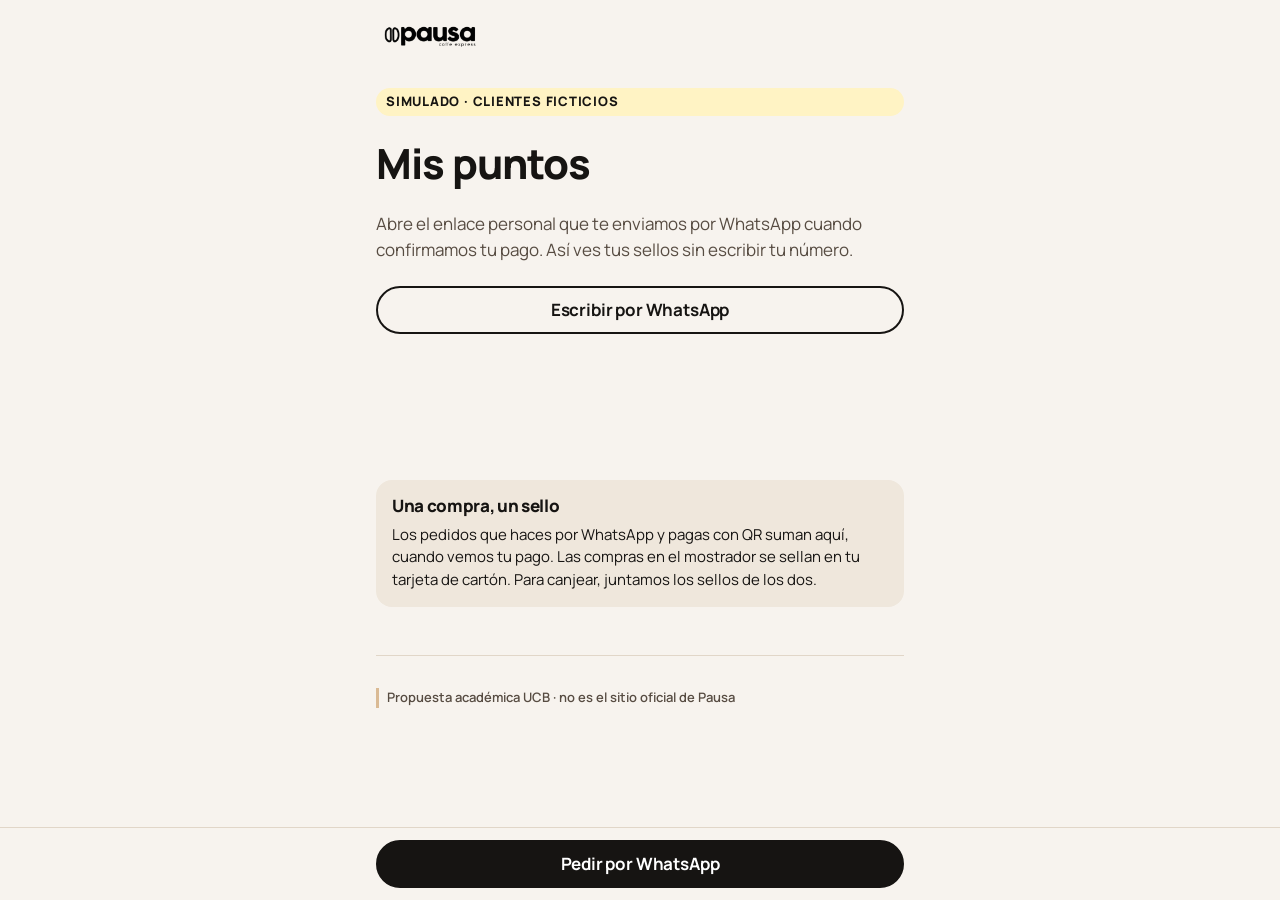
==== puntos.html @ 0d66922c "Add files via upload" ====
<!doctype html>
<html lang="es-BO">
<head>
<meta charset="utf-8">
<meta name="viewport" content="width=device-width, initial-scale=1, viewport-fit=cover">
<title>Mis puntos · Pausa Coffee Express (propuesta)</title>
<meta name="robots" content="noindex">
<meta name="referrer" content="no-referrer">
<meta name="theme-color" content="#F7F3EE">
<link rel="manifest" href="manifest.webmanifest">
<link rel="icon" href="assets/icons/favicon-48.png" sizes="48x48">
<link rel="apple-touch-icon" href="assets/icons/apple-touch-icon.png">
<link rel="preload" href="assets/fonts/manrope-latin-wght.woff2" as="font" type="font/woff2" crossorigin>
<link rel="stylesheet" href="assets/css/base.css">
<style>
  .header { display: flex; align-items: center; justify-content: space-between; padding: var(--s3) 0; }
  .header img { width: 112px; height: auto; }
  .header a { font-weight: 700; font-size: var(--fs-sm); min-height: var(--tap); display: inline-flex; align-items: center; }
  .panel { min-height: 360px; display: grid; gap: var(--s5); align-content: start; padding-top: var(--s4); }
  .count { display: flex; align-items: baseline; gap: var(--s2); }
  .count__n { font-size: 4.5rem; font-weight: 800; line-height: 1; letter-spacing: -0.04em; }
  .count__of { font-size: var(--fs-lg); font-weight: 700; color: var(--ink-2); }
  .stamps { list-style: none; margin: 0; padding: 0; display: grid; grid-template-columns: repeat(5, 1fr); gap: var(--s3); max-width: 340px; }
  .stamps li { aspect-ratio: 1; border-radius: 50%; border: 2px dashed var(--sand); background: #fff; display: grid; place-items: center; }
  .stamps li.on { border: 2px solid var(--ink); background: var(--ink); }
  .stamps li.on svg { width: 55%; height: 55%; color: #fff; }
  .rule { background: var(--cream); border-radius: var(--radius); padding: var(--s4); display: grid; gap: var(--s2); }
  .sim { display: inline-block; font-size: var(--fs-xs); font-weight: 800; letter-spacing: .06em; text-transform: uppercase; background: #FFF3C4; color: var(--ink); padding: 4px 10px; border-radius: 999px; }
</style>
</head>
<body class="has-bar">
<div class="wrap">
  <header class="header">
    <a href="./" aria-label="Ir a la página de Pausa Coffee Express"><img src="assets/img/logo-negro-360.webp" width="360" height="98" alt="Pausa Coffee Express"></a>
  </header>

  <main class="panel" id="panel" aria-live="polite">
    <span class="sim" id="sim">Consulta de puntos · demostración</span>
    <h1>Mis puntos</h1>
    <p class="muted">Cargando tus sellos…</p>
  </main>

  <section class="section" aria-labelledby="h-regla">
    <div class="rule">
      <h2 id="h-regla" class="small" style="font-size:var(--fs-md)">Una compra, un sello</h2>
      <p class="small">Los pedidos que haces por WhatsApp y pagas con QR suman aquí, cuando vemos tu pago. Las compras en el mostrador se sellan en tu tarjeta de cartón. Para canjear, juntamos los sellos de los dos.</p>
    </div>
  </section>

  <footer class="footer">
    <p class="note-propuesta">Propuesta académica UCB · no es el sitio oficial de Pausa</p>
  </footer>
</div>

<div class="bottom-bar">
  <a class="btn btn--primary btn--block" data-wa="web" href="#" target="_blank">Pedir por WhatsApp</a>
</div>

<script src="assets/js/config.js" defer></script>
<script src="assets/js/main.js" defer></script>
<script src="assets/js/puntos.js" defer></script>
</body>
</html>
---- assets/css/base.css ----
/* =========================================================
   Sistema visual · Propuesta Pausa Coffee Express (EC2 UCB)
   Paleta tomada de las fotos reales: vasos negros y blancos,
   paredes blanco cálido, fondo arena de las sesiones, kraft.
   ========================================================= */
@font-face {
  font-family: "Manrope";
  src: url("../fonts/manrope-latin-wght.woff2") format("woff2");
  font-weight: 400 800;
  font-display: swap;
}

:root {
  color-scheme: light;
  /* Neutros cálidos (base) */
  --paper: #F7F3EE;      /* blanco cálido de las paredes del local */
  --cream: #EFE7DC;      /* superficie de tarjetas */
  --sand: #DABA94;       /* arena de las sesiones de fotos: solo superficies, nunca texto */
  --line: #E1D6C8;       /* bordes suaves */
  /* Texto y contraste */
  --ink: #161412;        /* negro de los vasos y del logo */
  --ink-2: #574C42;      /* texto secundario (marrón café oscuro) */
  --on-ink: #FFFFFF;
  /* Acentos pequeños (solo puntos de estado) */
  --ok: #2E7D4F;
  --closed: #A4461F;

  --font: "Manrope", system-ui, -apple-system, "Segoe UI", Roboto, Arial, sans-serif;
  --fs-xs: 0.8125rem;   /* 13 */
  --fs-sm: 0.9375rem;   /* 15 */
  --fs-md: 1.0625rem;   /* 17 */
  --fs-lg: 1.375rem;    /* 22 */
  --fs-xl: clamp(1.9rem, 7.4vw, 2.6rem);

  --s1: 4px; --s2: 8px; --s3: 12px; --s4: 16px; --s5: 24px; --s6: 32px; --s7: 48px; --s8: 64px;
  --radius: 16px;
  --radius-sm: 10px;
  --tap: 48px;           /* objetivo táctil mínimo (~1 cm) */
  --max: 560px;
  --bar-h: 76px;
}

*, *::before, *::after { box-sizing: border-box; }
html { -webkit-text-size-adjust: 100%; }
body {
  margin: 0;
  background: var(--paper);
  color: var(--ink);
  font-family: var(--font);
  font-size: var(--fs-md);
  line-height: 1.5;
  -webkit-font-smoothing: antialiased;
}
img { display: block; max-width: 100%; height: auto; }
a { color: inherit; }
h1, h2, h3 { margin: 0; line-height: 1.15; letter-spacing: -0.02em; }
h1 { font-size: var(--fs-xl); font-weight: 800; }
h2 { font-size: var(--fs-lg); font-weight: 800; }
h3 { font-size: var(--fs-md); font-weight: 700; letter-spacing: -0.01em; }
p { margin: 0; }
:focus-visible { outline: 3px solid var(--ink); outline-offset: 3px; }

.wrap { max-width: var(--max); margin: 0 auto; padding: 0 var(--s4); }
.muted { color: var(--ink-2); }
.small { font-size: var(--fs-sm); }
.xsmall { font-size: var(--fs-xs); }
.visually-hidden { position: absolute; width: 1px; height: 1px; overflow: hidden; clip: rect(0 0 0 0); white-space: nowrap; }

/* ---------- Botones ---------- */
.btn {
  display: inline-flex; align-items: center; justify-content: center; gap: var(--s2);
  min-height: var(--tap); padding: 0 var(--s5);
  border-radius: 999px; border: 2px solid var(--ink);
  font: 700 var(--fs-md)/1.2 var(--font); text-decoration: none; letter-spacing: -0.01em; text-align: center;
  cursor: pointer; -webkit-tap-highlight-color: transparent;
  transition: transform .08s ease;
}
.btn:active { transform: scale(.98); }
.btn--primary { background: var(--ink); color: var(--on-ink); }
.btn--secondary { background: transparent; color: var(--ink); }
.btn--block { display: flex; width: 100%; }
.btn svg { width: 22px; height: 22px; flex: none; }

.link-arrow {
  display: inline-flex; align-items: center; gap: var(--s1);
  min-height: var(--tap); font-weight: 700; color: var(--ink);
  text-decoration: underline; text-underline-offset: 4px; text-decoration-thickness: 2px;
}

/* ---------- Barra fija inferior (CTA al alcance del pulgar) ---------- */
.bottom-bar {
  position: fixed; left: 0; right: 0; bottom: 0; z-index: 10;
  padding: var(--s3) var(--s4) calc(var(--s3) + env(safe-area-inset-bottom));
  background: rgba(247, 243, 238, .96);
  border-top: 1px solid var(--line);
}
.bottom-bar .btn { max-width: calc(var(--max) - 2 * var(--s4)); margin: 0 auto; }
.has-bar { padding-bottom: calc(var(--bar-h) + env(safe-area-inset-bottom)); }

/* ---------- Estado abierto/cerrado ---------- */
.status {
  display: inline-flex; align-items: center; gap: var(--s2);
  min-height: 32px; padding: 0 var(--s3);
  background: var(--cream); border-radius: 999px;
  font-size: var(--fs-sm); font-weight: 700; color: var(--ink);
}
.status::before { content: ""; width: 9px; height: 9px; border-radius: 50%; background: var(--ink-2); }
.status[data-open="true"]::before { background: var(--ok); }
.status[data-open="false"]::before { background: var(--closed); }

/* ---------- Nota de propuesta académica ---------- */
.note-propuesta {
  font-size: var(--fs-xs); color: var(--ink-2); font-weight: 600;
  border-left: 3px solid var(--sand); padding-left: var(--s2);
}

/* ---------- Secciones ---------- */
.section { padding: var(--s7) 0 0; }
.section__head { display: grid; gap: var(--s2); margin-bottom: var(--s5); }
.eyebrow { font-size: var(--fs-xs); font-weight: 800; letter-spacing: .08em; text-transform: uppercase; color: var(--ink-2); }

/* ---------- Tarjeta genérica ---------- */
.card {
  background: #fff; border: 1px solid var(--line); border-radius: var(--radius);
  overflow: hidden;
}
.card__body { padding: var(--s4); display: grid; gap: var(--s3); }

/* Tarjeta de categoría (menú) */
.card-cat { display: grid; grid-template-columns: 108px 1fr; }
.card-cat img { width: 108px; height: 100%; min-height: 150px; object-fit: cover; }
.card-cat .card__body { align-content: center; padding: var(--s3) var(--s3) var(--s3) var(--s4); }
.card-cat .btn { padding: 0 var(--s3); font-size: var(--fs-sm); white-space: nowrap; justify-self: start; }

/* Bloque de local */
.card-local img.cover { width: 100%; aspect-ratio: 16 / 10; object-fit: cover; }
.card-local dl { margin: 0; display: grid; gap: var(--s1); font-size: var(--fs-sm); }
.card-local dt { font-weight: 700; }
.card-local dd { margin: 0 0 var(--s2); color: var(--ink-2); }
.tag {
  display: inline-block; font-size: var(--fs-xs); font-weight: 800;
  background: var(--ink); color: var(--on-ink); border-radius: 999px; padding: 3px 10px;
}
.tag--light { background: var(--cream); color: var(--ink); }

/* Pasos */
.steps { list-style: none; margin: 0; padding: 0; display: grid; gap: var(--s3); }
.step {
  display: grid; grid-template-columns: 52px 1fr; gap: var(--s3); align-items: start;
  background: #fff; border: 1px solid var(--line); border-radius: var(--radius); padding: var(--s4);
}
.step__icon {
  width: 52px; height: 52px; border-radius: 14px; background: var(--cream);
  display: grid; place-items: center;
}
.step__icon svg { width: 28px; height: 28px; }
.step__num { font-size: var(--fs-xs); font-weight: 800; color: var(--ink-2); }
.step__media { grid-column: 1 / -1; border-radius: var(--radius-sm); overflow: hidden; }
.step__media img { width: 100%; aspect-ratio: 16 / 9; object-fit: cover; }

/* Reseñas */
.rating { display: flex; align-items: baseline; gap: var(--s2); flex-wrap: wrap; }
.rating__num { font-size: 2.5rem; font-weight: 800; letter-spacing: -0.03em; }
.review { margin: 0; background: #fff; border: 1px solid var(--line); border-radius: var(--radius); padding: var(--s4); display: grid; gap: var(--s2); }
.review blockquote { margin: 0; font-size: var(--fs-md); }
.review cite { font-style: normal; font-weight: 700; font-size: var(--fs-sm); }

/* Pie */
.footer { margin-top: var(--s7); padding: var(--s6) 0 var(--s5); border-top: 1px solid var(--line); display: grid; gap: var(--s4); }
.footer ul { list-style: none; margin: 0; padding: 0; display: grid; gap: var(--s1); }
.footer a { display: inline-flex; align-items: center; min-height: 44px; font-weight: 700; }

/* Marcador editable de dato pendiente: visible e identificable */
.pendiente { background: #FFF3C4; color: var(--ink); border-radius: 4px; padding: 0 4px; font-weight: 700; }

@media (prefers-reduced-motion: reduce) { * { transition: none !important; scroll-behavior: auto !important; } }
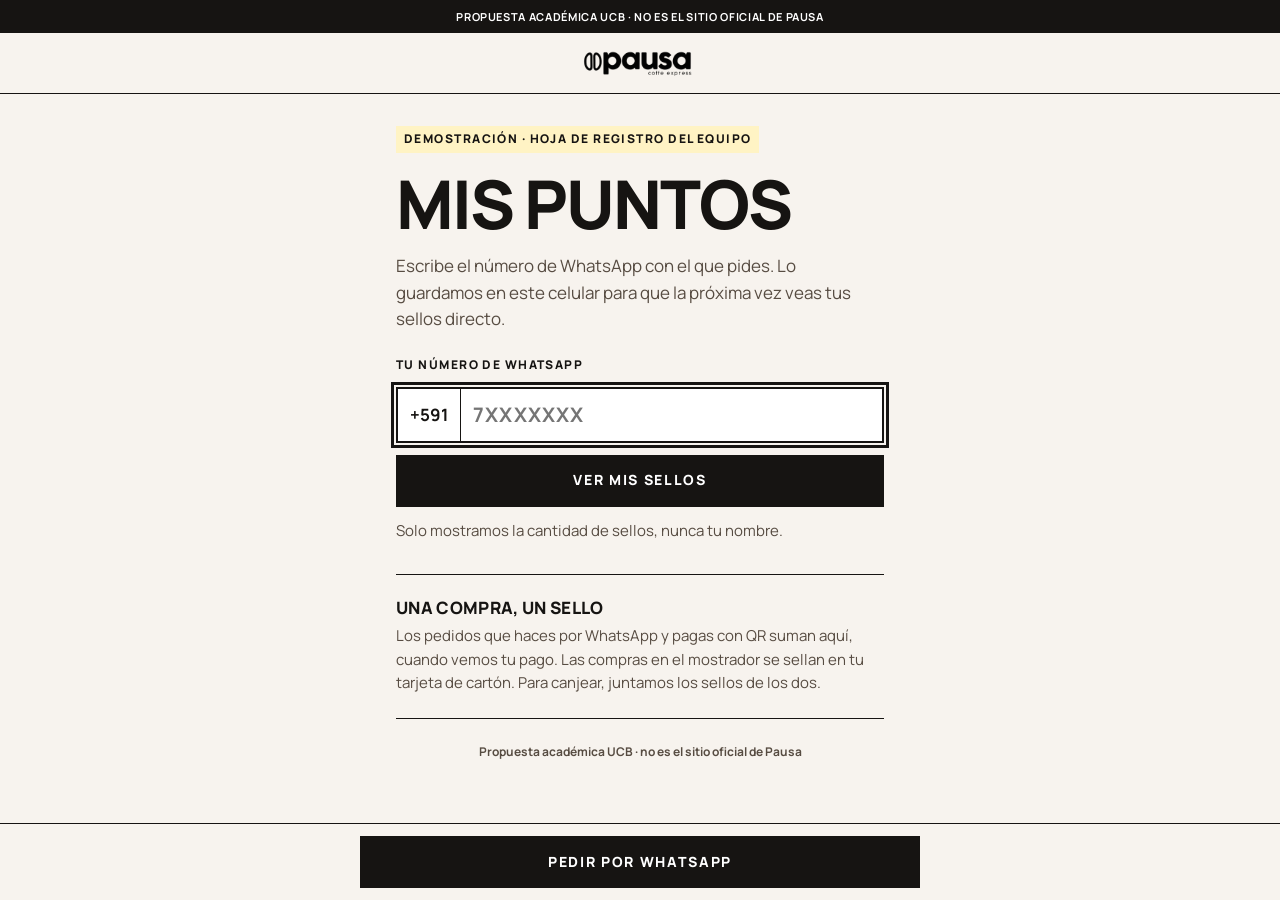
==== commit b0f73673: "Add files via upload" ====
--- a/puntos.html
+++ b/puntos.html
@@ -6,50 +6,67 @@
 <title>Mis puntos · Pausa Coffee Express (propuesta)</title>
 <meta name="robots" content="noindex">
 <meta name="referrer" content="no-referrer">
-<meta name="theme-color" content="#F7F3EE">
+<meta name="theme-color" content="#161412">
 <link rel="manifest" href="manifest.webmanifest">
 <link rel="icon" href="assets/icons/favicon-48.png" sizes="48x48">
 <link rel="apple-touch-icon" href="assets/icons/apple-touch-icon.png">
 <link rel="preload" href="assets/fonts/manrope-latin-wght.woff2" as="font" type="font/woff2" crossorigin>
 <link rel="stylesheet" href="assets/css/base.css">
 <style>
-  .header { display: flex; align-items: center; justify-content: space-between; padding: var(--s3) 0; }
-  .header img { width: 112px; height: auto; }
-  .header a { font-weight: 700; font-size: var(--fs-sm); min-height: var(--tap); display: inline-flex; align-items: center; }
-  .panel { min-height: 360px; display: grid; gap: var(--s5); align-content: start; padding-top: var(--s4); }
-  .count { display: flex; align-items: baseline; gap: var(--s2); }
-  .count__n { font-size: 4.5rem; font-weight: 800; line-height: 1; letter-spacing: -0.04em; }
-  .count__of { font-size: var(--fs-lg); font-weight: 700; color: var(--ink-2); }
+  .announce { margin: 0; background: var(--ink); color: var(--on-ink); text-align: center; padding: 8px var(--s3); font-size: 11px; font-weight: 700; letter-spacing: 0.06em; text-transform: uppercase; }
+  .masthead { border-bottom: 1px solid var(--ink); }
+  .masthead .wrap { display: flex; justify-content: center; align-items: center; min-height: 60px; }
+  .masthead img { width: 132px; height: auto; }
+  .page { max-width: 520px; margin: 0 auto; padding: var(--s6) var(--s4) var(--s5); }
+  .panel { min-height: 300px; display: grid; gap: var(--s4); align-content: start; }
+  .sim { justify-self: start; font-size: var(--fs-xs); font-weight: 800; letter-spacing: var(--track); text-transform: uppercase; background: #FFF3C4; color: var(--ink); padding: 4px 8px; }
+
+  /* Buscador por número */
+  .lookup { display: grid; gap: var(--s3); margin-top: var(--s2); }
+  .lookup label { font-size: var(--fs-xs); font-weight: 800; letter-spacing: var(--track); text-transform: uppercase; }
+  .field { display: grid; grid-template-columns: auto 1fr; border: 2px solid var(--ink); background: #fff; }
+  .field span { display: grid; place-items: center; padding: 0 var(--s3); font-weight: 700; border-right: 1px solid var(--ink); }
+  .field input { min-height: var(--tap); border: 0; padding: 0 var(--s3); font: 700 1.25rem/1 var(--font); letter-spacing: 0.06em; color: var(--ink); background: transparent; width: 100%; }
+  .field input:focus { outline: none; }
+  .field:focus-within { outline: 3px solid var(--ink); outline-offset: 2px; }
+  .hint { font-size: var(--fs-sm); color: var(--ink-2); }
+  .error { font-size: var(--fs-sm); color: var(--closed); font-weight: 700; }
+
+  /* Resultado */
+  .who { display: flex; flex-wrap: wrap; align-items: center; gap: var(--s2) var(--s4); font-size: var(--fs-sm); color: var(--ink-2); }
+  .who button { background: none; border: 0; padding: 0; min-height: 44px; font: 800 0.8125rem/1 var(--font); letter-spacing: var(--track); text-transform: uppercase; color: var(--ink); text-decoration: underline; text-underline-offset: 5px; cursor: pointer; }
+  .count { display: flex; align-items: baseline; gap: var(--s2); border-top: 1px solid var(--ink); padding-top: var(--s4); }
+  .count__n { font-size: 5rem; font-weight: 800; line-height: 1; letter-spacing: -0.05em; }
+  .count__of { font-size: var(--fs-md); font-weight: 800; letter-spacing: var(--track); text-transform: uppercase; color: var(--ink-2); }
   .stamps { list-style: none; margin: 0; padding: 0; display: grid; grid-template-columns: repeat(5, 1fr); gap: var(--s3); max-width: 340px; }
   .stamps li { aspect-ratio: 1; border-radius: 50%; border: 2px dashed var(--sand); background: #fff; display: grid; place-items: center; }
   .stamps li.on { border: 2px solid var(--ink); background: var(--ink); }
   .stamps li.on svg { width: 55%; height: 55%; color: #fff; }
-  .rule { background: var(--cream); border-radius: var(--radius); padding: var(--s4); display: grid; gap: var(--s2); }
-  .sim { display: inline-block; font-size: var(--fs-xs); font-weight: 800; letter-spacing: .06em; text-transform: uppercase; background: #FFF3C4; color: var(--ink); padding: 4px 10px; border-radius: 999px; }
+
+  .rule-box { margin-top: var(--s6); border-top: 1px solid var(--ink); border-bottom: 1px solid var(--ink); padding: var(--s5) 0; display: grid; gap: var(--s2); }
+  .rule-box h2 { font-size: var(--fs-md); letter-spacing: 0.02em; }
+  .foot-note { padding: var(--s5) 0; text-align: center; }
 </style>
 </head>
 <body class="has-bar">
-<div class="wrap">
-  <header class="header">
-    <a href="./" aria-label="Ir a la página de Pausa Coffee Express"><img src="assets/img/logo-negro-360.webp" width="360" height="98" alt="Pausa Coffee Express"></a>
-  </header>
+<p class="announce">Propuesta académica UCB · no es el sitio oficial de Pausa</p>
+<header class="masthead">
+  <div class="wrap"><a href="./" aria-label="Ir a la página de Pausa Coffee Express"><img src="assets/img/logo-negro-360.webp" width="360" height="98" alt="Pausa Coffee Express"></a></div>
+</header>
 
+<div class="page">
   <main class="panel" id="panel" aria-live="polite">
     <span class="sim" id="sim">Consulta de puntos · demostración</span>
     <h1>Mis puntos</h1>
-    <p class="muted">Cargando tus sellos…</p>
+    <p class="muted">Cargando…</p>
   </main>
 
-  <section class="section" aria-labelledby="h-regla">
-    <div class="rule">
-      <h2 id="h-regla" class="small" style="font-size:var(--fs-md)">Una compra, un sello</h2>
-      <p class="small">Los pedidos que haces por WhatsApp y pagas con QR suman aquí, cuando vemos tu pago. Las compras en el mostrador se sellan en tu tarjeta de cartón. Para canjear, juntamos los sellos de los dos.</p>
-    </div>
+  <section class="rule-box" aria-labelledby="h-regla">
+    <h2 id="h-regla">Una compra, un sello</h2>
+    <p class="small muted">Los pedidos que haces por WhatsApp y pagas con QR suman aquí, cuando vemos tu pago. Las compras en el mostrador se sellan en tu tarjeta de cartón. Para canjear, juntamos los sellos de los dos.</p>
   </section>
 
-  <footer class="footer">
-    <p class="note-propuesta">Propuesta académica UCB · no es el sitio oficial de Pausa</p>
-  </footer>
+  <p class="note-propuesta foot-note">Propuesta académica UCB · no es el sitio oficial de Pausa</p>
 </div>
 
 <div class="bottom-bar">
--- a/assets/css/base.css
+++ b/assets/css/base.css
@@ -2,6 +2,8 @@
    Sistema visual · Propuesta Pausa Coffee Express (EC2 UCB)
    Paleta tomada de las fotos reales: vasos negros y blancos,
    paredes blanco cálido, fondo arena de las sesiones, kraft.
+   Lenguaje editorial: ángulos rectos, líneas finas, títulos en
+   mayúsculas, fotos a todo el ancho. Sin sombras ni píldoras.
    ========================================================= */
 @font-face {
   font-family: "Manrope";
@@ -14,9 +16,9 @@
   color-scheme: light;
   /* Neutros cálidos (base) */
   --paper: #F7F3EE;      /* blanco cálido de las paredes del local */
-  --cream: #EFE7DC;      /* superficie de tarjetas */
-  --sand: #DABA94;       /* arena de las sesiones de fotos: solo superficies, nunca texto */
-  --line: #E1D6C8;       /* bordes suaves */
+  --cream: #EFE7DC;      /* superficies y bandas */
+  --sand: #DABA94;       /* arena de las sesiones: solo superficies y filetes, nunca texto */
+  --line: #E1D6C8;       /* filetes suaves */
   /* Texto y contraste */
   --ink: #161412;        /* negro de los vasos y del logo */
   --ink-2: #574C42;      /* texto secundario (marrón café oscuro) */
@@ -26,18 +28,18 @@
   --closed: #A4461F;
 
   --font: "Manrope", system-ui, -apple-system, "Segoe UI", Roboto, Arial, sans-serif;
-  --fs-xs: 0.8125rem;   /* 13 */
+  --fs-xs: 0.75rem;     /* 12 */
   --fs-sm: 0.9375rem;   /* 15 */
   --fs-md: 1.0625rem;   /* 17 */
-  --fs-lg: 1.375rem;    /* 22 */
-  --fs-xl: clamp(1.9rem, 7.4vw, 2.6rem);
+  --fs-lg: clamp(1.6rem, 6vw, 2.4rem);
+  --fs-xl: clamp(2.3rem, 10vw, 4.2rem);
+  --track: 0.12em;      /* espaciado de etiquetas en mayúsculas */
 
-  --s1: 4px; --s2: 8px; --s3: 12px; --s4: 16px; --s5: 24px; --s6: 32px; --s7: 48px; --s8: 64px;
-  --radius: 16px;
-  --radius-sm: 10px;
-  --tap: 48px;           /* objetivo táctil mínimo (~1 cm) */
-  --max: 560px;
-  --bar-h: 76px;
+  --s1: 4px; --s2: 8px; --s3: 12px; --s4: 16px; --s5: 24px; --s6: 32px; --s7: 56px; --s8: 88px;
+  --radius: 0;
+  --tap: 52px;           /* objetivo táctil mínimo (~1 cm) */
+  --max: 1160px;
+  --bar-h: 80px;
 }
 
 *, *::before, *::after { box-sizing: border-box; }
@@ -48,129 +50,94 @@
   color: var(--ink);
   font-family: var(--font);
   font-size: var(--fs-md);
-  line-height: 1.5;
+  line-height: 1.55;
   -webkit-font-smoothing: antialiased;
 }
 img { display: block; max-width: 100%; height: auto; }
 a { color: inherit; }
-h1, h2, h3 { margin: 0; line-height: 1.15; letter-spacing: -0.02em; }
-h1 { font-size: var(--fs-xl); font-weight: 800; }
-h2 { font-size: var(--fs-lg); font-weight: 800; }
-h3 { font-size: var(--fs-md); font-weight: 700; letter-spacing: -0.01em; }
+h1, h2, h3 { margin: 0; line-height: 1.02; }
+h1 { font-size: var(--fs-xl); font-weight: 800; letter-spacing: -0.03em; text-transform: uppercase; }
+h2 { font-size: var(--fs-lg); font-weight: 800; letter-spacing: -0.02em; text-transform: uppercase; }
+h3 { font-size: var(--fs-md); font-weight: 800; letter-spacing: 0.02em; text-transform: uppercase; line-height: 1.2; }
 p { margin: 0; }
 :focus-visible { outline: 3px solid var(--ink); outline-offset: 3px; }
 
 .wrap { max-width: var(--max); margin: 0 auto; padding: 0 var(--s4); }
+@media (min-width: 900px) { .wrap { padding: 0 var(--s6); } }
 .muted { color: var(--ink-2); }
 .small { font-size: var(--fs-sm); }
 .xsmall { font-size: var(--fs-xs); }
 .visually-hidden { position: absolute; width: 1px; height: 1px; overflow: hidden; clip: rect(0 0 0 0); white-space: nowrap; }
+.grid { display: grid; gap: var(--s3); }
 
-/* ---------- Botones ---------- */
+/* Etiqueta en mayúsculas (kicker) */
+.eyebrow { font-size: var(--fs-xs); font-weight: 800; letter-spacing: var(--track); text-transform: uppercase; color: var(--ink-2); }
+
+/* ---------- Botones: rectos, en mayúsculas ---------- */
 .btn {
   display: inline-flex; align-items: center; justify-content: center; gap: var(--s2);
   min-height: var(--tap); padding: 0 var(--s5);
-  border-radius: 999px; border: 2px solid var(--ink);
-  font: 700 var(--fs-md)/1.2 var(--font); text-decoration: none; letter-spacing: -0.01em; text-align: center;
+  border-radius: 0; border: 2px solid var(--ink);
+  font: 800 0.875rem/1.2 var(--font); letter-spacing: var(--track); text-transform: uppercase;
+  text-decoration: none; text-align: center;
   cursor: pointer; -webkit-tap-highlight-color: transparent;
-  transition: transform .08s ease;
+  transition: background-color .15s ease, color .15s ease;
 }
-.btn:active { transform: scale(.98); }
 .btn--primary { background: var(--ink); color: var(--on-ink); }
 .btn--secondary { background: transparent; color: var(--ink); }
+@media (hover: hover) {
+  .btn--secondary:hover { background: var(--ink); color: var(--on-ink); }
+  .btn--primary:hover { background: transparent; color: var(--ink); }
+}
 .btn--block { display: flex; width: 100%; }
-.btn svg { width: 22px; height: 22px; flex: none; }
+.btn svg { width: 20px; height: 20px; flex: none; }
 
+/* Enlace subrayado en mayúsculas */
 .link-arrow {
-  display: inline-flex; align-items: center; gap: var(--s1);
-  min-height: var(--tap); font-weight: 700; color: var(--ink);
-  text-decoration: underline; text-underline-offset: 4px; text-decoration-thickness: 2px;
+  display: inline-flex; align-items: center; gap: var(--s2);
+  min-height: 44px; font-size: 0.875rem; font-weight: 800; letter-spacing: var(--track); text-transform: uppercase;
+  color: var(--ink); text-decoration: underline; text-underline-offset: 6px; text-decoration-thickness: 2px;
 }
 
 /* ---------- Barra fija inferior (CTA al alcance del pulgar) ---------- */
 .bottom-bar {
   position: fixed; left: 0; right: 0; bottom: 0; z-index: 10;
   padding: var(--s3) var(--s4) calc(var(--s3) + env(safe-area-inset-bottom));
-  background: rgba(247, 243, 238, .96);
-  border-top: 1px solid var(--line);
+  background: var(--paper);
+  border-top: 1px solid var(--ink);
 }
-.bottom-bar .btn { max-width: calc(var(--max) - 2 * var(--s4)); margin: 0 auto; }
+.bottom-bar .btn { max-width: 560px; margin: 0 auto; }
 .has-bar { padding-bottom: calc(var(--bar-h) + env(safe-area-inset-bottom)); }
 
 /* ---------- Estado abierto/cerrado ---------- */
 .status {
   display: inline-flex; align-items: center; gap: var(--s2);
-  min-height: 32px; padding: 0 var(--s3);
-  background: var(--cream); border-radius: 999px;
-  font-size: var(--fs-sm); font-weight: 700; color: var(--ink);
+  font-size: var(--fs-xs); font-weight: 800; letter-spacing: var(--track); text-transform: uppercase; color: var(--ink);
 }
-.status::before { content: ""; width: 9px; height: 9px; border-radius: 50%; background: var(--ink-2); }
+.status::before { content: ""; width: 8px; height: 8px; border-radius: 50%; background: var(--ink-2); flex: none; }
 .status[data-open="true"]::before { background: var(--ok); }
 .status[data-open="false"]::before { background: var(--closed); }
 
 /* ---------- Nota de propuesta académica ---------- */
-.note-propuesta {
-  font-size: var(--fs-xs); color: var(--ink-2); font-weight: 600;
-  border-left: 3px solid var(--sand); padding-left: var(--s2);
+.note-propuesta { font-size: var(--fs-xs); color: var(--ink-2); font-weight: 700; }
+
+/* ---------- Secciones y filetes ---------- */
+.section { padding: var(--s7) 0 0; }
+.hr { border: 0; border-top: 1px solid var(--ink); margin: 0; }
+.card { background: transparent; border: 1px solid var(--ink); }
+.card__body { padding: var(--s4); display: grid; gap: var(--s3); }
+.tag {
+  display: inline-block; font-size: var(--fs-xs); font-weight: 800; letter-spacing: var(--track); text-transform: uppercase;
+  background: var(--ink); color: var(--on-ink); padding: 4px 8px;
 }
+.tag--light { background: transparent; color: var(--ink); border: 1px solid var(--ink); }
 
-/* ---------- Secciones ---------- */
-.section { padding: var(--s7) 0 0; }
-.section__head { display: grid; gap: var(--s2); margin-bottom: var(--s5); }
-.eyebrow { font-size: var(--fs-xs); font-weight: 800; letter-spacing: .08em; text-transform: uppercase; color: var(--ink-2); }
-
-/* ---------- Tarjeta genérica ---------- */
-.card {
-  background: #fff; border: 1px solid var(--line); border-radius: var(--radius);
-  overflow: hidden;
-}
-.card__body { padding: var(--s4); display: grid; gap: var(--s3); }
-
-/* Tarjeta de categoría (menú) */
-.card-cat { display: grid; grid-template-columns: 108px 1fr; }
-.card-cat img { width: 108px; height: 100%; min-height: 150px; object-fit: cover; }
-.card-cat .card__body { align-content: center; padding: var(--s3) var(--s3) var(--s3) var(--s4); }
-.card-cat .btn { padding: 0 var(--s3); font-size: var(--fs-sm); white-space: nowrap; justify-self: start; }
-
-/* Bloque de local */
-.card-local img.cover { width: 100%; aspect-ratio: 16 / 10; object-fit: cover; }
-.card-local dl { margin: 0; display: grid; gap: var(--s1); font-size: var(--fs-sm); }
-.card-local dt { font-weight: 700; }
-.card-local dd { margin: 0 0 var(--s2); color: var(--ink-2); }
-.tag {
-  display: inline-block; font-size: var(--fs-xs); font-weight: 800;
-  background: var(--ink); color: var(--on-ink); border-radius: 999px; padding: 3px 10px;
-}
-.tag--light { background: var(--cream); color: var(--ink); }
-
-/* Pasos */
-.steps { list-style: none; margin: 0; padding: 0; display: grid; gap: var(--s3); }
-.step {
-  display: grid; grid-template-columns: 52px 1fr; gap: var(--s3); align-items: start;
-  background: #fff; border: 1px solid var(--line); border-radius: var(--radius); padding: var(--s4);
-}
-.step__icon {
-  width: 52px; height: 52px; border-radius: 14px; background: var(--cream);
-  display: grid; place-items: center;
-}
-.step__icon svg { width: 28px; height: 28px; }
-.step__num { font-size: var(--fs-xs); font-weight: 800; color: var(--ink-2); }
-.step__media { grid-column: 1 / -1; border-radius: var(--radius-sm); overflow: hidden; }
-.step__media img { width: 100%; aspect-ratio: 16 / 9; object-fit: cover; }
-
-/* Reseñas */
-.rating { display: flex; align-items: baseline; gap: var(--s2); flex-wrap: wrap; }
-.rating__num { font-size: 2.5rem; font-weight: 800; letter-spacing: -0.03em; }
-.review { margin: 0; background: #fff; border: 1px solid var(--line); border-radius: var(--radius); padding: var(--s4); display: grid; gap: var(--s2); }
-.review blockquote { margin: 0; font-size: var(--fs-md); }
-.review cite { font-style: normal; font-weight: 700; font-size: var(--fs-sm); }
-
-/* Pie */
-.footer { margin-top: var(--s7); padding: var(--s6) 0 var(--s5); border-top: 1px solid var(--line); display: grid; gap: var(--s4); }
+/* Pie común */
+.footer { margin-top: var(--s7); padding: var(--s6) 0 var(--s5); border-top: 1px solid var(--ink); display: grid; gap: var(--s4); }
 .footer ul { list-style: none; margin: 0; padding: 0; display: grid; gap: var(--s1); }
 .footer a { display: inline-flex; align-items: center; min-height: 44px; font-weight: 700; }
 
 /* Marcador editable de dato pendiente: visible e identificable */
-.pendiente { background: #FFF3C4; color: var(--ink); border-radius: 4px; padding: 0 4px; font-weight: 700; }
+.pendiente { background: #FFF3C4; color: var(--ink); padding: 0 4px; font-weight: 700; }
 
 @media (prefers-reduced-motion: reduce) { * { transition: none !important; scroll-behavior: auto !important; } }
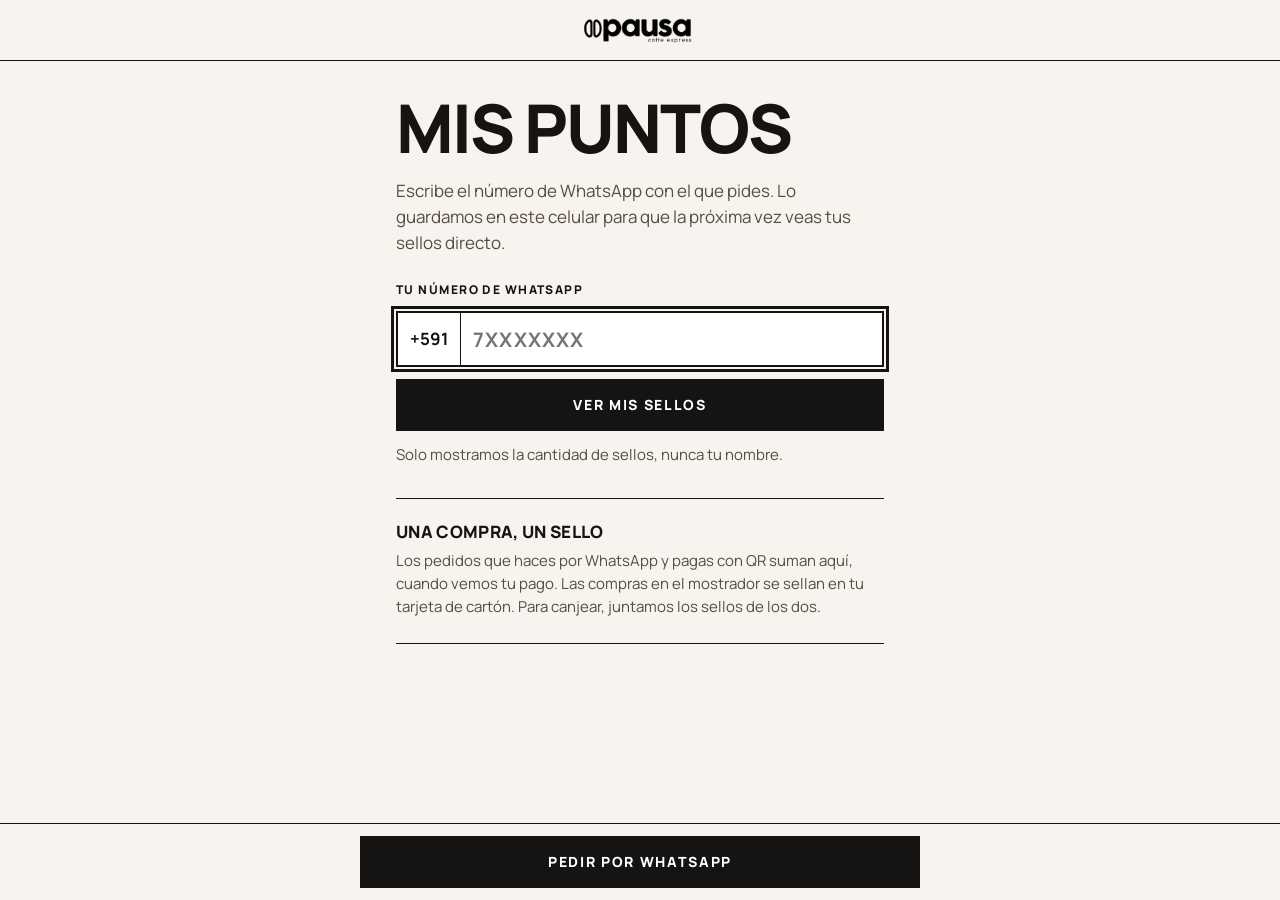
==== commit a50b7e11: "Add files via upload" ====
--- a/puntos.html
+++ b/puntos.html
@@ -13,13 +13,11 @@
 <link rel="preload" href="assets/fonts/manrope-latin-wght.woff2" as="font" type="font/woff2" crossorigin>
 <link rel="stylesheet" href="assets/css/base.css">
 <style>
-  .announce { margin: 0; background: var(--ink); color: var(--on-ink); text-align: center; padding: 8px var(--s3); font-size: 11px; font-weight: 700; letter-spacing: 0.06em; text-transform: uppercase; }
   .masthead { border-bottom: 1px solid var(--ink); }
   .masthead .wrap { display: flex; justify-content: center; align-items: center; min-height: 60px; }
   .masthead img { width: 132px; height: auto; }
   .page { max-width: 520px; margin: 0 auto; padding: var(--s6) var(--s4) var(--s5); }
   .panel { min-height: 300px; display: grid; gap: var(--s4); align-content: start; }
-  .sim { justify-self: start; font-size: var(--fs-xs); font-weight: 800; letter-spacing: var(--track); text-transform: uppercase; background: #FFF3C4; color: var(--ink); padding: 4px 8px; }
 
   /* Buscador por número */
   .lookup { display: grid; gap: var(--s3); margin-top: var(--s2); }
@@ -43,30 +41,35 @@
   .stamps li.on { border: 2px solid var(--ink); background: var(--ink); }
   .stamps li.on svg { width: 55%; height: 55%; color: #fff; }
 
+  .install { margin-top: var(--s6); display: grid; gap: var(--s3); justify-items: start; }
+  .install[hidden] { display: none; }
+  .install h2 { font-size: var(--fs-md); letter-spacing: 0.02em; }
   .rule-box { margin-top: var(--s6); border-top: 1px solid var(--ink); border-bottom: 1px solid var(--ink); padding: var(--s5) 0; display: grid; gap: var(--s2); }
   .rule-box h2 { font-size: var(--fs-md); letter-spacing: 0.02em; }
-  .foot-note { padding: var(--s5) 0; text-align: center; }
 </style>
 </head>
 <body class="has-bar">
-<p class="announce">Propuesta académica UCB · no es el sitio oficial de Pausa</p>
 <header class="masthead">
   <div class="wrap"><a href="./" aria-label="Ir a la página de Pausa Coffee Express"><img src="assets/img/logo-negro-360.webp" width="360" height="98" alt="Pausa Coffee Express"></a></div>
 </header>
 
 <div class="page">
   <main class="panel" id="panel" aria-live="polite">
-    <span class="sim" id="sim">Consulta de puntos · demostración</span>
     <h1>Mis puntos</h1>
     <p class="muted">Cargando…</p>
   </main>
+
+  <section class="install" id="instalar" hidden aria-labelledby="h-instalar">
+    <h2 id="h-instalar">Ten tus sellos a un toque</h2>
+    <p class="small muted">Instala esta página como app en tu celular: abre directo en tus sellos, sin buscar el enlace.</p>
+    <button class="btn btn--secondary" type="button" id="instalar-btn">Instalar en mi celular</button>
+  </section>
 
   <section class="rule-box" aria-labelledby="h-regla">
     <h2 id="h-regla">Una compra, un sello</h2>
     <p class="small muted">Los pedidos que haces por WhatsApp y pagas con QR suman aquí, cuando vemos tu pago. Las compras en el mostrador se sellan en tu tarjeta de cartón. Para canjear, juntamos los sellos de los dos.</p>
   </section>
 
-  <p class="note-propuesta foot-note">Propuesta académica UCB · no es el sitio oficial de Pausa</p>
 </div>
 
 <div class="bottom-bar">
